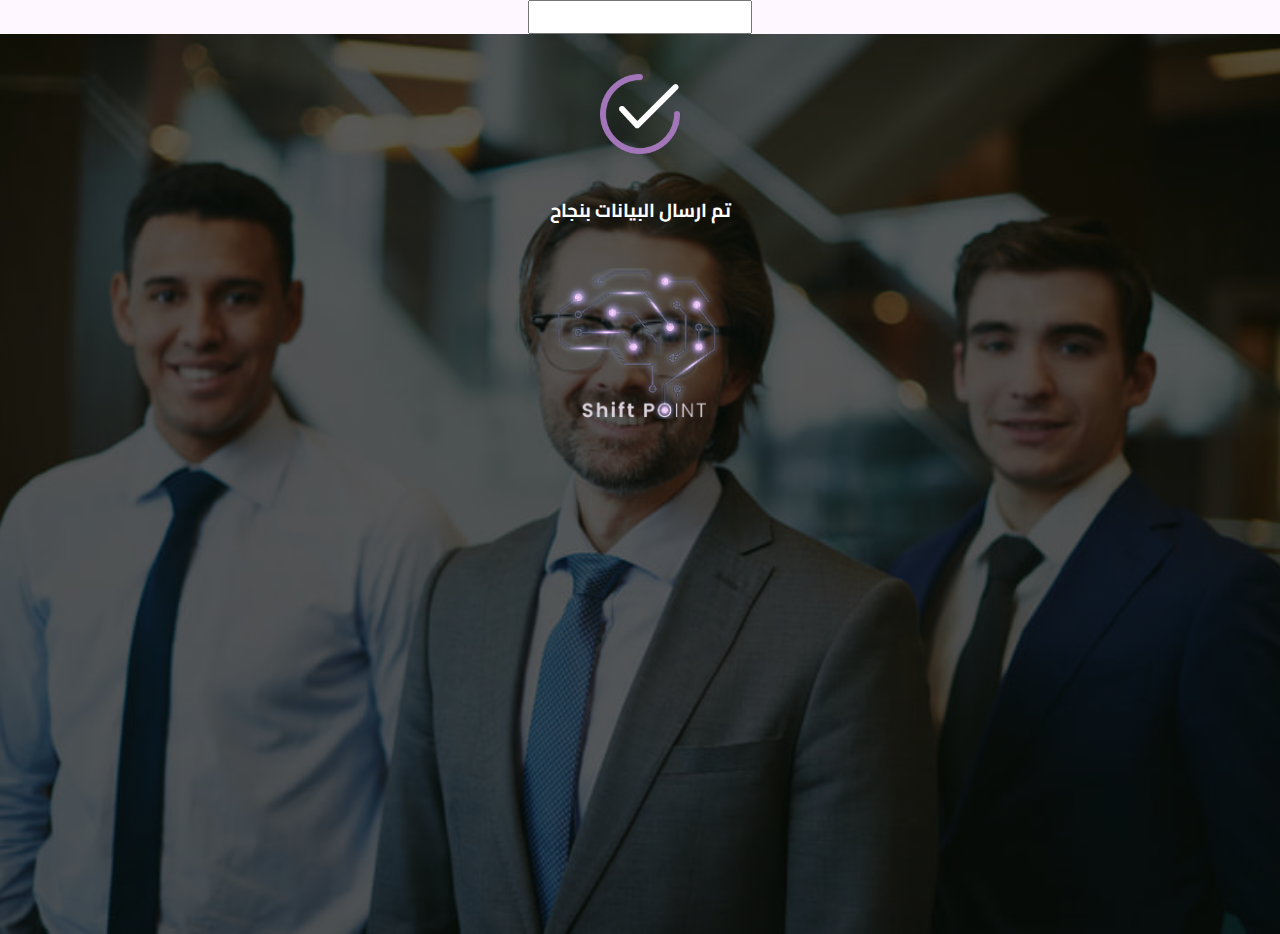
==== thanks.html @ 00e26947 "Add files via upload" ====
<!DOCTYPE html>
<html lang="en" dir="rtl">

<head>
    <meta charset="UTF-8">
    <meta name="viewport" content="width=device-width, initial-scale=1.0">
    <title>Shift Point</title>
    <link rel="stylesheet" href="https://cdnjs.cloudflare.com/ajax/libs/font-awesome/6.4.0/css/all.min.css" />
    <link rel="icon" href="img/favicon.png" />
    <!-- file css -->
    <link rel="stylesheet" href="style.css">



</head>

<body>

    <input type="text">

    <div class="conta2">
        <div class="question">

            <img src="img/check.png" alt="">
    
            <h3>تم ارسال البيانات بنجاح   
                   </h3>

                   <img class="logo222" src="img/favicon.png" alt="">
        </div>
    </div>

</body>

</html>
---- style.css ----
@import url("https://fonts.googleapis.com/css2?family=Cairo:wght@200..1000&display=swap");
*{
    padding: 0;
    margin: 0;
    box-sizing: border-box;
    font-family: "Cairo", sans-serif;
    text-decoration: none;
    list-style: none;
}
body{
    text-align: center;

}

.head_sec{
    position: fixed;
    top: 0;
    left: 0;
    right: 0;
    height: 200px;
    padding: 80px 0 10px;
    text-align: center;
    background: linear-gradient(to left ,#281d32cd,#281d32cd),url(img/header.jpg);
    background-size: cover;
    background-position: center;

}
.head_sec img{
    width: 120px;
}


.block1-btn {
    background: #A376B9;
    color: #fff;
    width: 100%;
    font-size: 22px;
    line-height: 1.5;
    border-radius: 10px;
    position: relative;
    padding: 5px 0;
    cursor: pointer;
}

body{
    background: #fff7ff;
}
.form {
    position: relative;
    z-index: 10;
    background: #fff7ff;
    padding: 25px 20px;
    margin: 0 auto;
    margin-top: 200px;

}
.form-control-input {
    width: 100%;
    color: #242424;
    background: #fff;
    border-radius: 5px;
    padding: 3px 10px;
    border: 1px solid #747474;
    font-family: sans-serif;
    text-align: right;
    outline: none;
    margin-top: 5px;
    font-size: 14px;
}
.form-control-input::-webkit-input-placeholder {
    color: #747474;
}
.form-control-input:focus{
    border-color: #A376B9;
}

.form .form-group {
    margin-bottom: 40px;
    position: relative;
    text-align: right;
}
.form .form-group i{
    color: #A376B9;
    font-size: 18px;
    margin-left: 5px;
}
.form .form-group label{
    font-size: 15px;
    font-weight: bold;
    padding: 0 10px;
}

.inputContainer {
    max-height: 0;
    opacity: 0;
    overflow: hidden;
    transition: max-height 0.5s ease, opacity 0.5s ease;
  }
  
  .inputContainer.show {
    max-height: 200px; /* الارتفاع الكافي لاحتواء المدخلات */
    opacity: 1;
  }
  .show_div{
    padding: 00px 0 20px;
    text-align: right;

}

  .show_div label{
    font-size: 18px;
    font-weight: 600;
    border: 1px solid #A376B9;
    padding: 2px 20px;
    border-radius: 10px;
    display: flex;
    align-items: center;
    gap: 5px;
    width: max-content;
  }
  .show_div label i{
    color: #A376B9;
    font-size: 18px;
    margin-right: 8px;
  }

  #eror{
    color: red;
    font-weight: bold;
    font-size: 14px;
    margin-bottom: 5px;
  }

  .conta2{
    padding: 40px 20px;
    height: 100vh;
    background: #a4a4a4;
    color: #fff;

    background:linear-gradient(#000000a5,#000000a5 ), url(img/header.jpg);
    background-position: center;
    background-size: cover;
  }
.conta2 img{
    width: 80px;
    margin-bottom: 30px;
}

.conta2 img.logo222{
    width: 200px;
    margin-top: 40px;
}


input {
    font-size: 16px !important;
  }
  
@media screen and (max-width: 768px) {
    input {
      font-size: 16px !important;
    }
  }
  
  input[type="date"] {
    width: 100% !important;
    font-size: 16px !important; /* تأكد أن حجم الخط لا يقل عن 16px لتجنب مشكلة التكبير */
  }
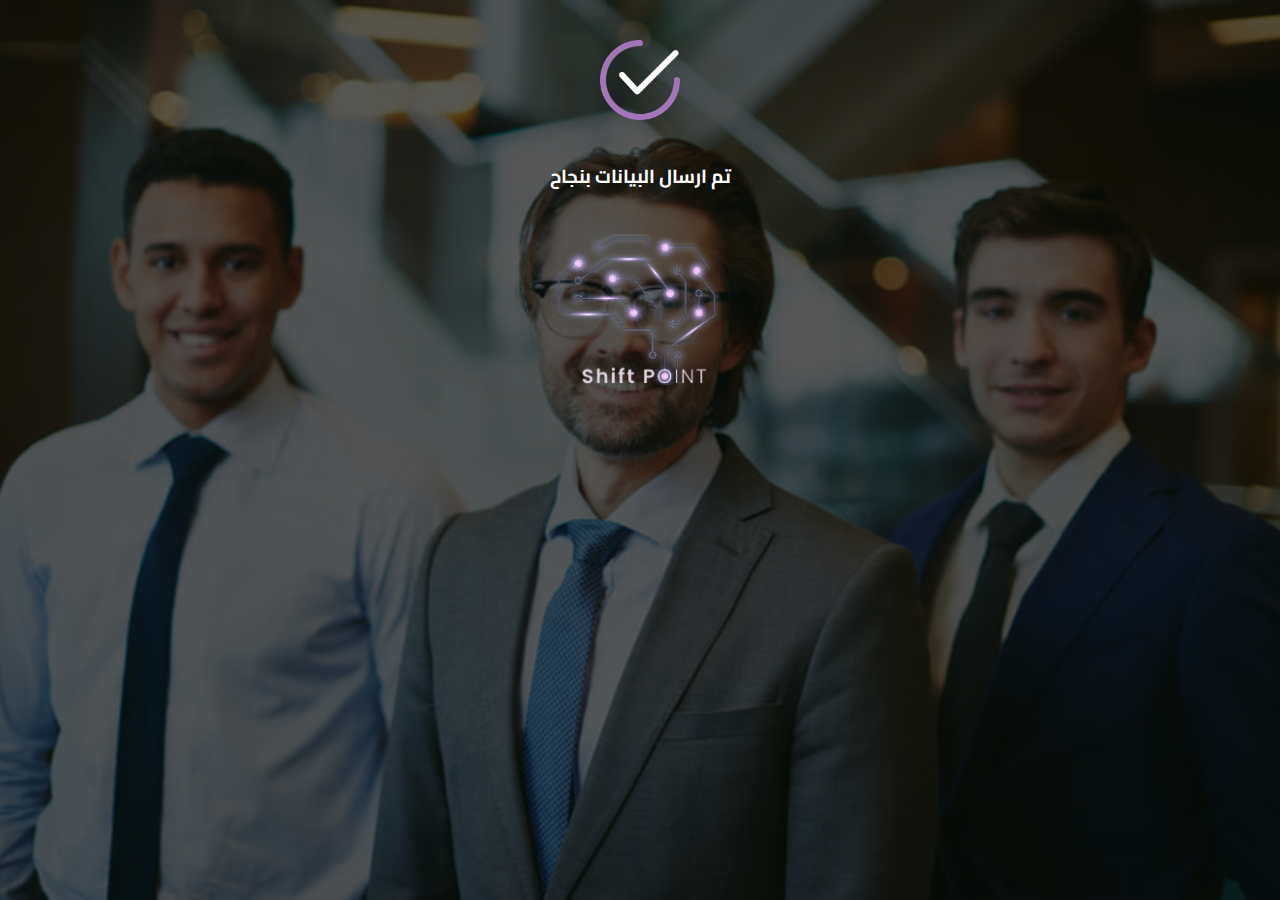
==== commit b35188d6: "Add files via upload" ====
--- a/thanks.html
+++ b/thanks.html
@@ -16,7 +16,6 @@
 
 <body>
 
-    <input type="text">
 
     <div class="conta2">
         <div class="question">
--- a/style.css
+++ b/style.css
@@ -98,17 +98,18 @@
   }
   
   .inputContainer.show {
-    max-height: 200px; /* الارتفاع الكافي لاحتواء المدخلات */
+    max-height: 300px; /* الارتفاع الكافي لاحتواء المدخلات */
     opacity: 1;
   }
   .show_div{
     padding: 00px 0 20px;
     text-align: right;
+    margin-top: 30px;
 
 }
 
   .show_div label{
-    font-size: 18px;
+    font-size: 16px;
     font-weight: 600;
     border: 1px solid #A376B9;
     padding: 2px 20px;
@@ -152,13 +153,20 @@
 }
 
 
+select{
+    font-size: 16px !important;
+    padding: 10px 10px !important;
+}
+
 input {
-    font-size: 16px !important;
+    font-size: 18px !important;
   }
   
 @media screen and (max-width: 768px) {
     input {
-      font-size: 16px !important;
+      font-size: 18px !important;
+      padding: 10px 10px !important;
+
     }
   }
   
